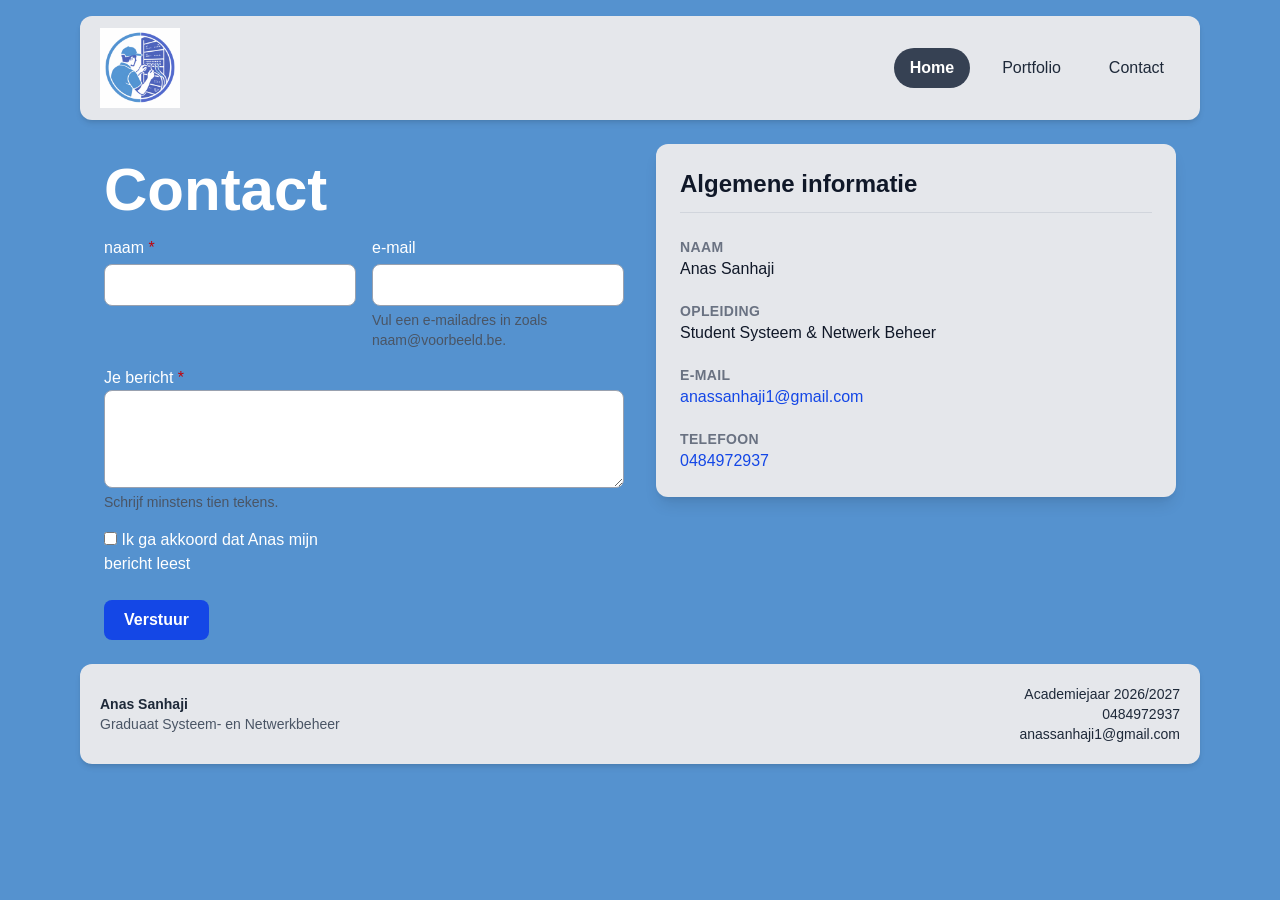
==== contact.html @ 475eedcf "aria changed" ====
<!DOCTYPE html>
<html lang="nl-BE">
<head>
    <meta charset="UTF-8">
    <meta name="viewport" content="width=device-width, initial-scale=1.0">
    <link rel="stylesheet" href="css/style.css">
    <link rel="stylesheet" href="css/tailwind.css">
    <title>Contact - Anas Sanhaji</title>
    <meta name="description" content="Portfolio van Anas Sanhaji, student systeem- en
    netwerkbeheer aan AP Hogeschool. Bekijk mijn projecten en neem contact op.">
</head>
<body class="flex flex-col max-w-6xl mx-auto p-4 bg-(--kleur-body)">
    <header class="flex flex-wrap items-center justify-between gap-4 rounded-xl bg-gray-200 px-5 py-3 shadow-md">
        <img
            src="assests/images/gpt-image-2_Make_a_logo_of_a_person_working_internet_cables_in_a_server_with_this_colors_559-0 (1).jpg"
            alt="Logo"
            class="h-20 w-20 object-contain"
        >

        <input type="checkbox" id="menu-knop" class="peer sr-only">

        <label
            for="menu-knop"
            class="cursor-pointer rounded-lg border border-gray-300 px-3 py-2 peer-focus-visible:outline-2 md:hidden"
        >
            <svg xmlns="http://www.w3.org/2000/svg" fill="none" viewBox="0 0 24 24" stroke-width="1.5" stroke="currentColor" class="size-6">
                <path stroke-linecap="round" stroke-linejoin="round" d="M3.75 5.25h16.5m-16.5 4.5h16.5m-16.5 4.5h16.5m-16.5 4.5h16.5" />
            </svg>

        </label>

        <nav class="hidden w-full peer-checked:block md:block md:w-auto">
            <ul class="flex flex-col gap-4 md:flex-row md:items-center">
                <li  class="rounded-full bg-(--kleur-li) bg-gray-700 px-4 py-2 font-semibold text-white">
                    <a href="index.html">Home</a>
                </li>
                <li class="rounded-full px-4 py-2 text-gray-800 hover:bg-gray-300">
                    <a href="portfolio.html">Portfolio</a>
                </li>
                <li aria-current="page" class="rounded-full px-4 py-2 text-gray-800 hover:bg-gray-300">
                    <a href="contact.html">Contact</a>
                </li>
            </ul>
        </nav>
    </header>


<div class="p-6 text-white grid grid-cols-2 gap-8">
    <main class=>
        <h1 class="text-6xl font-bold py-4">Contact</h1>

            <div>
                <form action="#" class="grid gap-4 grid-cols-1 md:grid-cols-2">

                <div>
                    <label for="voornaam" class="block font-medium">naam <span class="text-red-700"
                    aria-hidden="true">*</span></label>
                    <input type="text" id="voornaam" name="naam" autocomplete="given-name" required
                    class="mt-1 w-full rounded-lg border border-gray-400 bg-white px-3 py-2">
                </div>

                <div>
                    <label for="mail" class="block font-medium">e-mail</label>
                    <input type="email" id="mail" name="email"  autocomplete="email"
                    aria-describedby="mail-hulp"
                    class="peer mt-1 w-full rounded-lg border border-gray-400 bg-white px-3 py-2 userinvalid:border-red-700">
                    <p id="mail-hulp" class="mt-1 text-sm text-gray-600">Vul een e-mailadres in zoals
                    naam@voorbeeld.be.</p>
                    <p class="mt-1 hidden text-sm font-semibold text-red-700 peer-user-invalid:block">Dit emailadres klopt niet. Vul het in zoals naam@voorbeeld.be.</p>
                </div>

                <div class="grid md:col-span-2">
                    <label for="vraag"  class="block font-medium">Je bericht <span class="text-red-700"
                    aria-hidden="true">*</span></label> 
                    <textarea id="bericht" name="bericht" rows="4" class="border border-gray-400 bg-white rounded-lg">
                    </textarea>
                    <p id="text-hulp" class="mt-1 text-sm text-gray-600">Schrijf minstens tien tekens.</p>
                    <p class="mt-1 hidden text-sm font-semibold text-red-700 peer-user-invalid:block">Je bericht is te kort. Schrijf minstens tien tekens</p>
                </div>

                <div>
                    <p><input type="checkbox" name="nieuwsbrief" id="nieuwsbrief" value="ja"><label for="nieuwsbrief"> Ik ga akkoord dat Anas mijn bericht leest</label></p><br>
                    <button type="submit" class="rounded-lg bg-blue-700 px-5 py-2 font-semibold text-white hover:bg-blue-800 px-2">Verstuur</button>
                </div>

                
            </form>
            </div>
    </main>

            <aside class="h-fit rounded-xl bg-gray-200 p-6 text-gray-900 shadow-lg lg:sticky lg:top-6">

                <h2 class="mb-6 border-b border-gray-300 pb-3 text-2xl font-bold">
                    Algemene informatie
                </h2>

                <div class="space-y-5">

                    <div>
                        <p class="text-sm font-semibold uppercase tracking-wide text-gray-500">
                            Naam
                        </p>
                        <p class="font-medium">Anas Sanhaji</p>
                    </div>

                    <div>
                        <p class="text-sm font-semibold uppercase tracking-wide text-gray-500">
                            Opleiding
                        </p>
                        <p class="font-medium">Student Systeem & Netwerk Beheer</p>
                    </div>

                    <div>
                        <p class="text-sm font-semibold uppercase tracking-wide text-gray-500">
                            E-mail
                        </p>
                        <a href="mailto:anassanhaji1@gmail.com"
                           class="font-medium text-blue-700 hover:underline">
                            anassanhaji1@gmail.com
                        </a>
                    </div>

                    <div>
                        <p class="text-sm font-semibold uppercase tracking-wide text-gray-500">
                            Telefoon
                        </p>
                        <a href="tel:0484972937"
                           class="font-medium text-blue-700 hover:underline">
                            0484972937
                        </a>
                    </div>

                </div>

            </aside>
</div>


        <footer class="mt-auto rounded-xl bg-gray-200 p-5 text-gray-800 shadow-md">

            <div class="flex flex-col justify-between gap-4 text-sm md:flex-row md:items-center">

                <div>
                    <p class="font-bold">Anas Sanhaji</p>
                    <p class="text-gray-600">Graduaat Systeem- en Netwerkbeheer</p>
                </div>

                <div class="md:text-right">
                    <p>Academiejaar 2026/2027</p>
                    <p>0484972937</p>
                    <p>anassanhaji1@gmail.com</p>
                </div>

            </div>

        </footer>

</body>
</html>
---- css/style.css ----
:root {
    --kleur-body: #556BCF;
    --kleur-body: #5592CF;
    --font-kop: "Poppins", sans-serif;
}
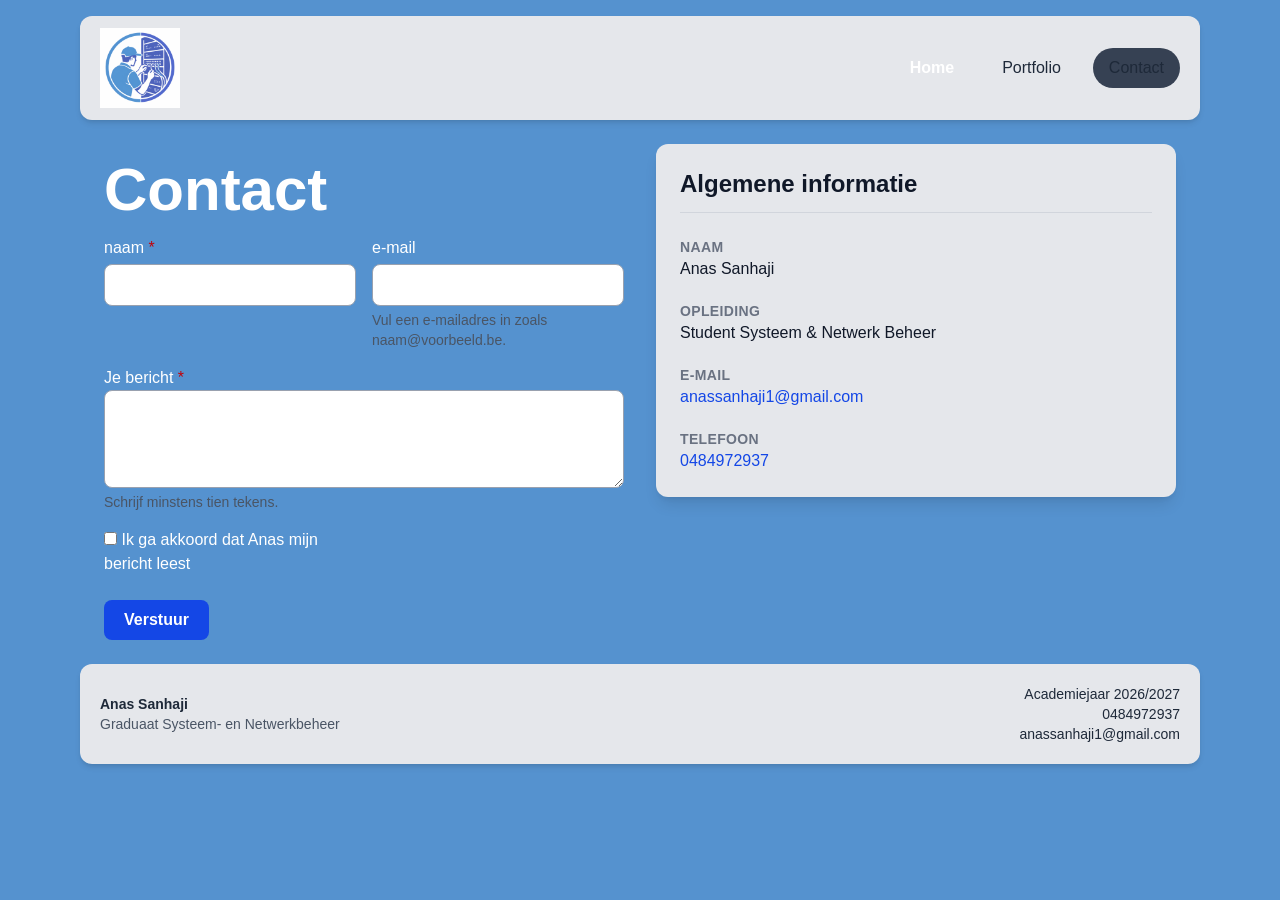
==== commit 952cd695: "bg changed" ====
--- a/contact.html
+++ b/contact.html
@@ -31,13 +31,13 @@
 
         <nav class="hidden w-full peer-checked:block md:block md:w-auto">
             <ul class="flex flex-col gap-4 md:flex-row md:items-center">
-                <li  class="rounded-full bg-(--kleur-li) bg-gray-700 px-4 py-2 font-semibold text-white">
+                <li  class="rounded-full bg-(--kleur-li)  px-4 py-2 font-semibold text-white">
                     <a href="index.html">Home</a>
                 </li>
                 <li class="rounded-full px-4 py-2 text-gray-800 hover:bg-gray-300">
                     <a href="portfolio.html">Portfolio</a>
                 </li>
-                <li aria-current="page" class="rounded-full px-4 py-2 text-gray-800 hover:bg-gray-300">
+                <li aria-current="page" class="rounded-full bg-gray-700 px-4 py-2 text-gray-800 hover:bg-gray-300">
                     <a href="contact.html">Contact</a>
                 </li>
             </ul>
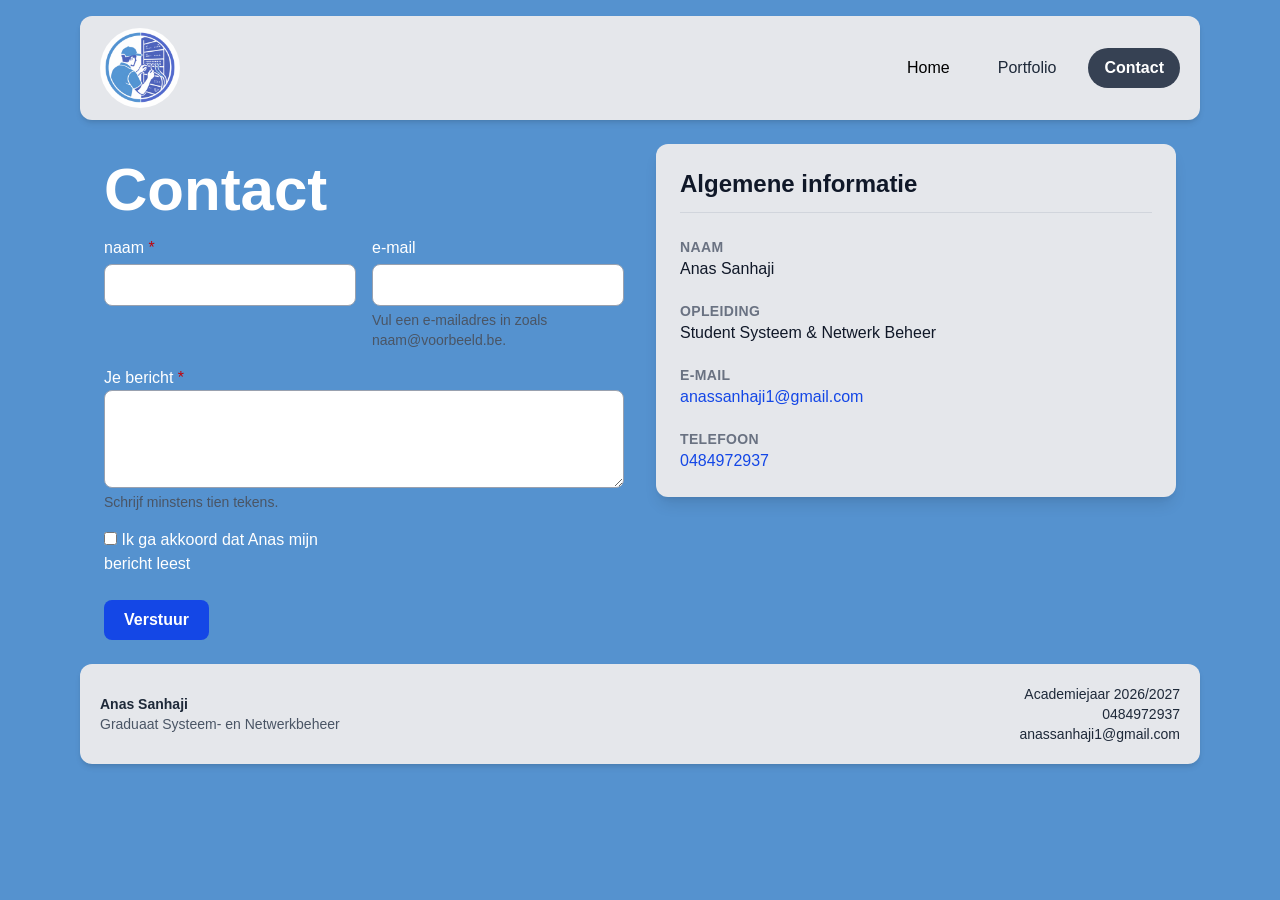
==== commit 9f2f4e17: "changes" ====
--- a/contact.html
+++ b/contact.html
@@ -14,7 +14,7 @@
         <img
             src="assests/images/gpt-image-2_Make_a_logo_of_a_person_working_internet_cables_in_a_server_with_this_colors_559-0 (1).jpg"
             alt="Logo"
-            class="h-20 w-20 object-contain"
+            class="h-20 w-20 object-contain rounded-full"
         >
 
         <input type="checkbox" id="menu-knop" class="peer sr-only">
@@ -31,13 +31,13 @@
 
         <nav class="hidden w-full peer-checked:block md:block md:w-auto">
             <ul class="flex flex-col gap-4 md:flex-row md:items-center">
-                <li  class="rounded-full bg-(--kleur-li)  px-4 py-2 font-semibold text-white">
+                <li  class="rounded-full bg-(--kleur-li) px-4 py-2 hover:bg-gray-300">
                     <a href="index.html">Home</a>
                 </li>
                 <li class="rounded-full px-4 py-2 text-gray-800 hover:bg-gray-300">
                     <a href="portfolio.html">Portfolio</a>
                 </li>
-                <li aria-current="page" class="rounded-full bg-gray-700 px-4 py-2 text-gray-800 hover:bg-gray-300">
+                <li aria-current="page" class="rounded-full bg-gray-700 px-4 py-2 text-gray-800 font-semibold text-white">
                     <a href="contact.html">Contact</a>
                 </li>
             </ul>
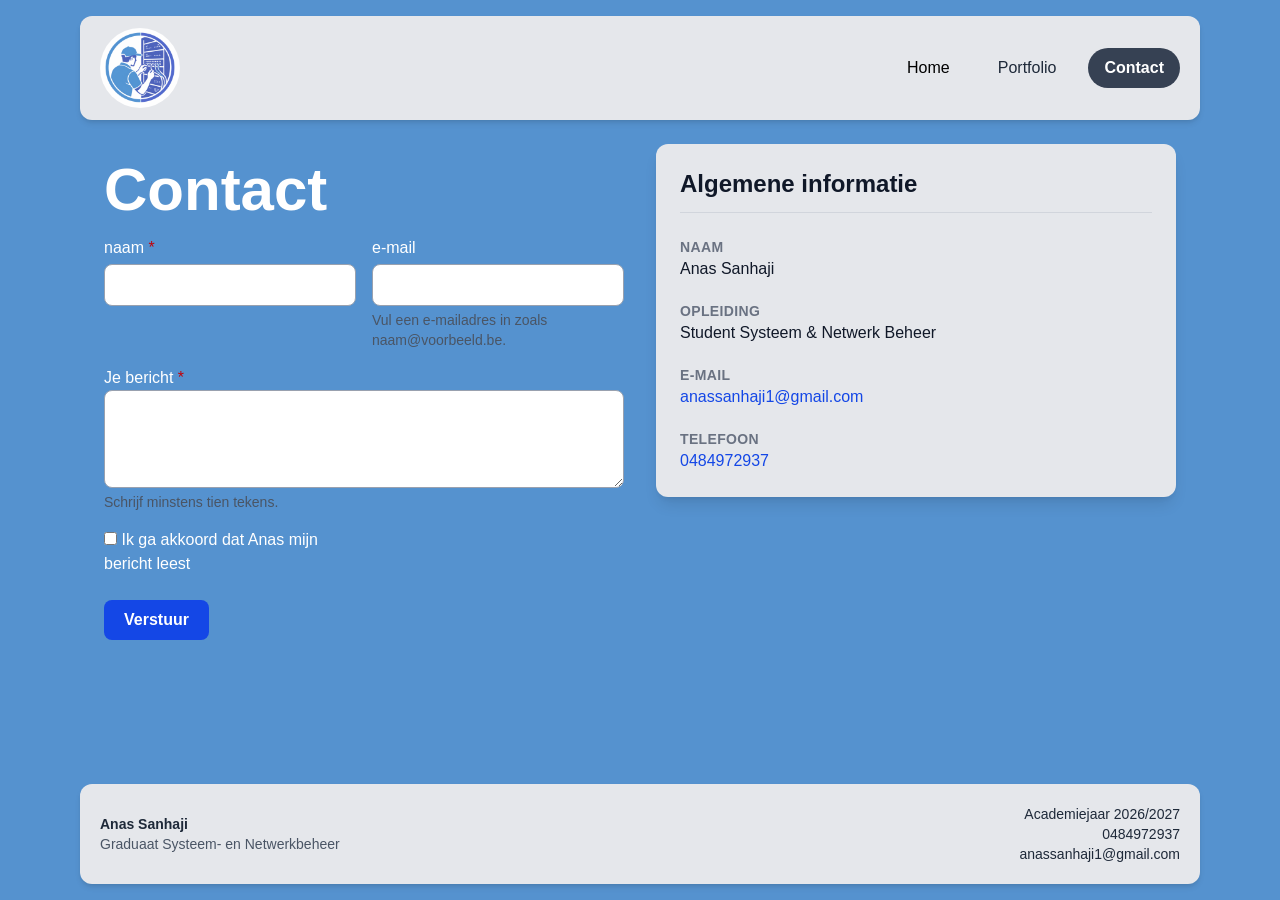
==== commit 53c294d2: "aside" ====
--- a/contact.html
+++ b/contact.html
@@ -9,7 +9,7 @@
     <meta name="description" content="Portfolio van Anas Sanhaji, student systeem- en
     netwerkbeheer aan AP Hogeschool. Bekijk mijn projecten en neem contact op.">
 </head>
-<body class="flex flex-col max-w-6xl mx-auto p-4 bg-(--kleur-body)">
+<body class="min-h-screen flex flex-col max-w-6xl mx-auto p-4 bg-(--kleur-body)">
     <header class="flex flex-wrap items-center justify-between gap-4 rounded-xl bg-gray-200 px-5 py-3 shadow-md">
         <img
             src="assests/images/gpt-image-2_Make_a_logo_of_a_person_working_internet_cables_in_a_server_with_this_colors_559-0 (1).jpg"
@@ -45,25 +45,25 @@
     </header>
 
 
-<div class="p-6 text-white grid grid-cols-2 gap-8">
+<div class="p-6 text-white grid grid-cols-1 md:grid-cols-2 gap-8">
     <main class=>
         <h1 class="text-6xl font-bold py-4">Contact</h1>
 
             <div>
-                <form action="#" class="grid gap-4 grid-cols-1 md:grid-cols-2">
+                <form name="contact" method="POST" data-netlify="true" class="grid gap-4 grid-cols-1 md:grid-cols-2">
 
                 <div>
                     <label for="voornaam" class="block font-medium">naam <span class="text-red-700"
                     aria-hidden="true">*</span></label>
                     <input type="text" id="voornaam" name="naam" autocomplete="given-name" required
-                    class="mt-1 w-full rounded-lg border border-gray-400 bg-white px-3 py-2">
+                    class="mt-1 w-full text-black rounded-lg border border-gray-400 bg-white px-3 py-2">
                 </div>
 
                 <div>
                     <label for="mail" class="block font-medium">e-mail</label>
                     <input type="email" id="mail" name="email"  autocomplete="email"
                     aria-describedby="mail-hulp"
-                    class="peer mt-1 w-full rounded-lg border border-gray-400 bg-white px-3 py-2 userinvalid:border-red-700">
+                    class="peer mt-1 text-black w-full rounded-lg border border-gray-400 bg-white px-3 py-2 userinvalid:border-red-700">
                     <p id="mail-hulp" class="mt-1 text-sm text-gray-600">Vul een e-mailadres in zoals
                     naam@voorbeeld.be.</p>
                     <p class="mt-1 hidden text-sm font-semibold text-red-700 peer-user-invalid:block">Dit emailadres klopt niet. Vul het in zoals naam@voorbeeld.be.</p>
@@ -72,7 +72,7 @@
                 <div class="grid md:col-span-2">
                     <label for="vraag"  class="block font-medium">Je bericht <span class="text-red-700"
                     aria-hidden="true">*</span></label> 
-                    <textarea id="bericht" name="bericht" rows="4" class="border border-gray-400 bg-white rounded-lg">
+                    <textarea id="bericht" name="bericht" rows="4" class="border border-gray-400 bg-white text-black rounded-lg">
                     </textarea>
                     <p id="text-hulp" class="mt-1 text-sm text-gray-600">Schrijf minstens tien tekens.</p>
                     <p class="mt-1 hidden text-sm font-semibold text-red-700 peer-user-invalid:block">Je bericht is te kort. Schrijf minstens tien tekens</p>
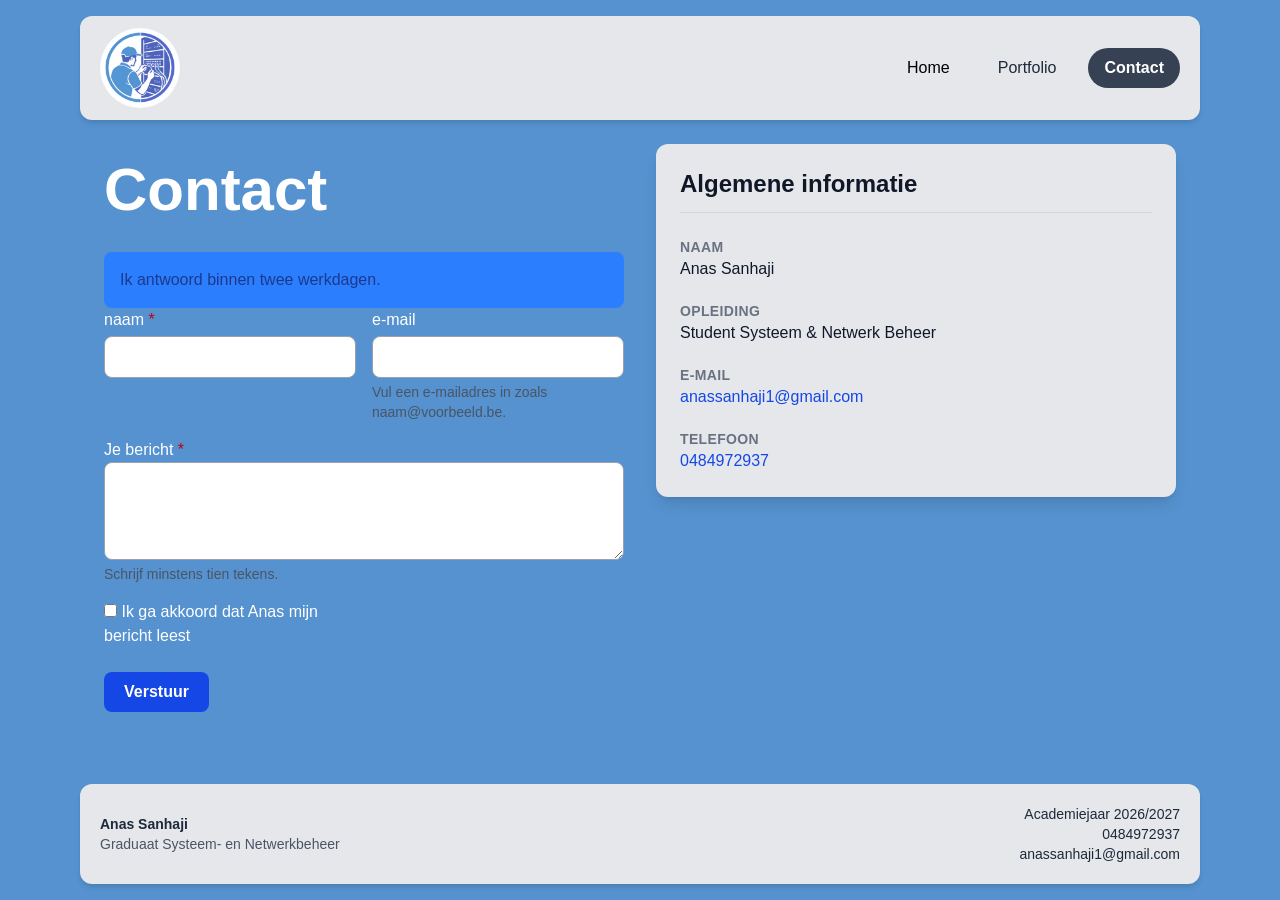
==== commit d33d9928: "a" ====
--- a/contact.html
+++ b/contact.html
@@ -48,6 +48,9 @@
 <div class="p-6 text-white grid grid-cols-1 md:grid-cols-2 gap-8">
     <main class=>
         <h1 class="text-6xl font-bold py-4">Contact</h1>
+            
+        <p class="mt-4 rounded-lg bg-blue-500 p-4 text-blue-900">Ik antwoord binnen twee
+        werkdagen.</p>
 
             <div>
                 <form name="contact" method="POST" data-netlify="true" class="grid gap-4 grid-cols-1 md:grid-cols-2">
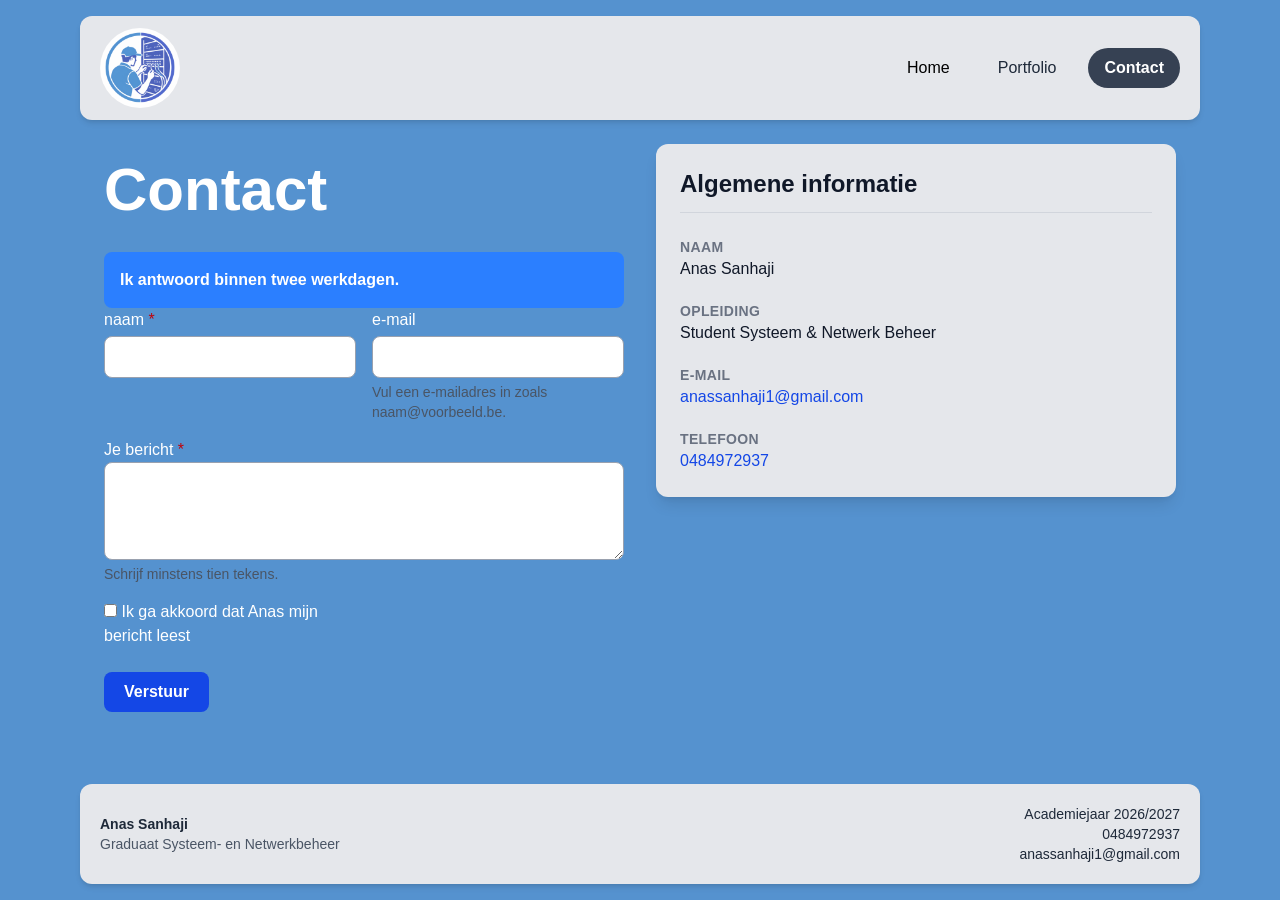
==== commit 9e1277ab: "font" ====
--- a/contact.html
+++ b/contact.html
@@ -49,7 +49,7 @@
     <main class=>
         <h1 class="text-6xl font-bold py-4">Contact</h1>
             
-        <p class="mt-4 rounded-lg bg-blue-500 p-4 text-blue-900">Ik antwoord binnen twee
+        <p class="mt-4 rounded-lg bg-blue-500 p-4 text-blue-900 font-bold text-white">Ik antwoord binnen twee
         werkdagen.</p>
 
             <div>
